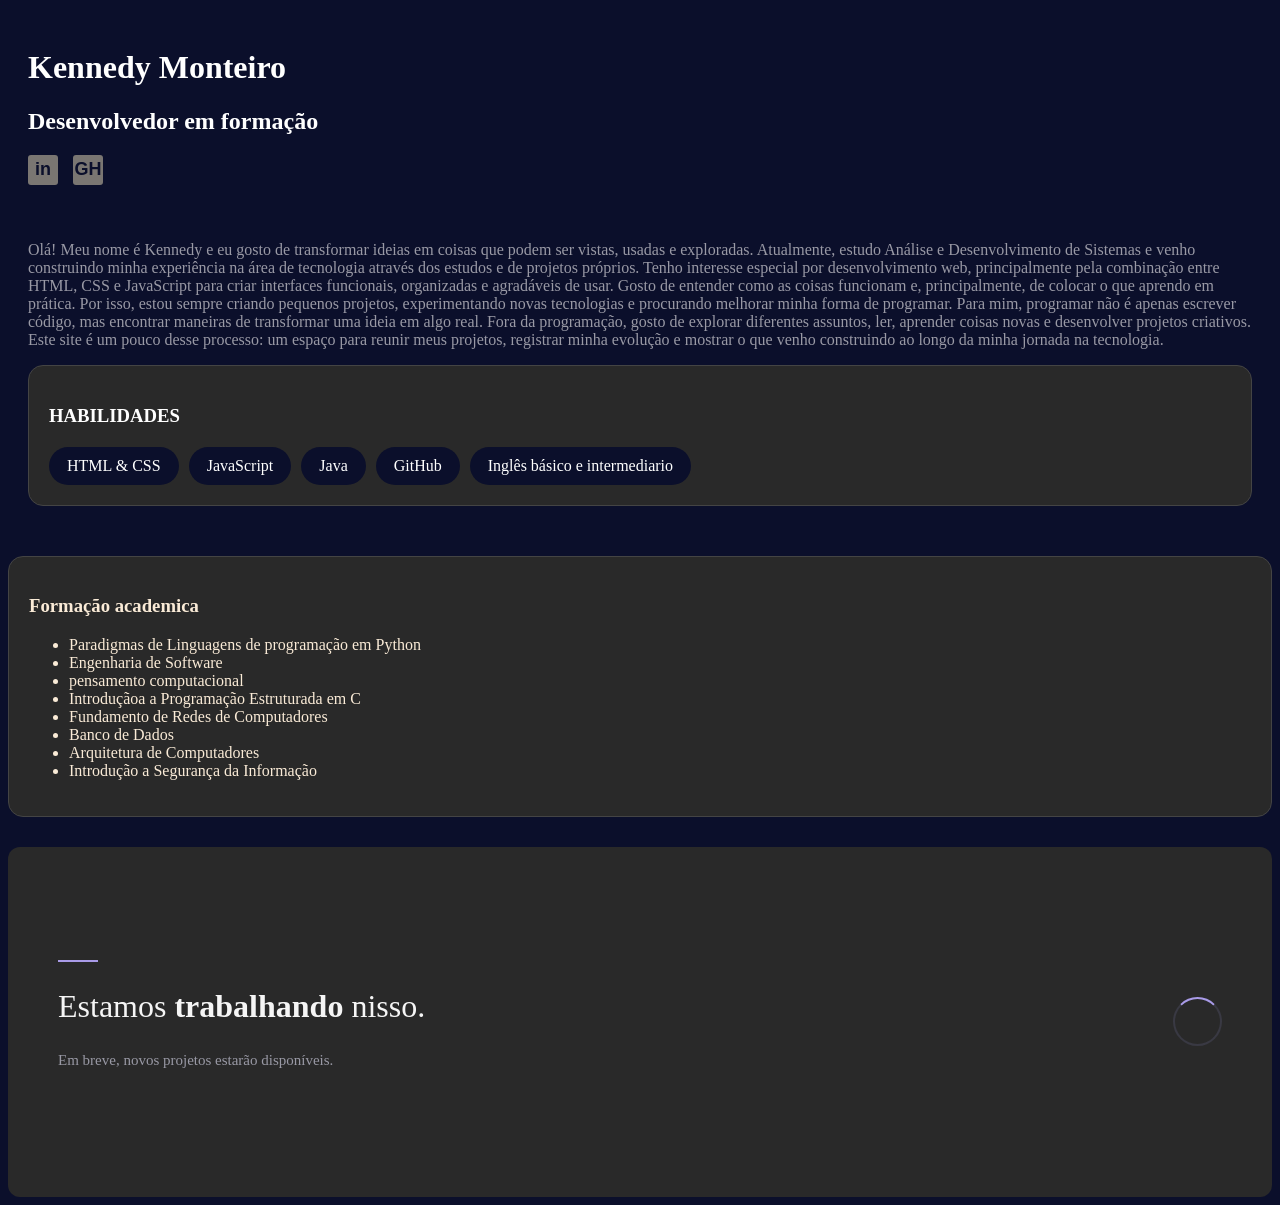
==== index.html @ 4a450b1d "upload de arquivos do site" ====
<!DOCTYPE html>
<html>
<head>
    <meta charset="UTF-8">
    <meta name="viewport" content="width= device-width, initial-scale=1.0">
    <title>blog</title>

    <link rel="stylesheet" type="text/css" href="estilo.css">
</head>
<body class="body">
    
<!--perfil-->
<div class="perfil">

<h1 class="destaque">Kennedy Monteiro</h1>

<h2>Desenvolvedor em formação</h2>

<!--sociais-->
<div class="redes">
<a href="https://www.linkedin.com/in/kennedy-monteiro-8440243bb?utm_source=share_via&utm_content=profile&utm_medium=member_android" class="linkedin">   
in
</a>

 <a href="https://github.com/okennedymonteiro20-oss" class="git">
    GH
 </a>
</div>

</div>

<!--corpo-->
<div class="corpo">

<p>Olá! Meu nome é Kennedy e eu gosto de transformar ideias em coisas que podem ser vistas, usadas e exploradas.

Atualmente, estudo Análise e Desenvolvimento de Sistemas e venho construindo minha experiência na área de tecnologia através dos estudos e de projetos próprios. Tenho interesse especial por desenvolvimento web, principalmente pela combinação entre HTML, CSS e JavaScript para criar interfaces funcionais, organizadas e agradáveis de usar.

Gosto de entender como as coisas funcionam e, principalmente, de colocar o que aprendo em prática. Por isso, estou sempre criando pequenos projetos, experimentando novas tecnologias e procurando melhorar minha forma de programar. Para mim, programar não é apenas escrever código, mas encontrar maneiras de transformar uma ideia em algo real.

Fora da programação, gosto de explorar diferentes assuntos, ler, aprender coisas novas e desenvolver projetos criativos.

Este site é um pouco desse processo: um espaço para reunir meus projetos, registrar minha evolução e mostrar o que venho construindo ao longo da minha jornada na tecnologia.</p>

<!--area de habilidades-->
<section class="habilidades">
<h3>HABILIDADES</h3>
<div class="lista-habilidades">
<span>HTML & CSS </span>
<span>JavaScript</span>
<span>Java</span>
<span>GitHub</span>
<span>Inglês básico e intermediario</span>
</div>
</section>
</div>

<!--area academica-->
<div class="academica">
    <h3>Formação academica</h3>

    <ul>
        
        <li>Paradigmas de Linguagens de programação em Python </li>
        <li>Engenharia de Software</li>
        <li>pensamento computacional</li>
        <li>Introduçãoa a Programação Estruturada em C</li>
        <li>Fundamento de Redes de Computadores</li>
        <li>Banco de Dados</li>
        <li>Arquitetura de Computadores</li>
        <li>Introdução a Segurança da Informação</li>
    
    </ul>

</div>

<!--area de projetos-->
<section class="projetos">
    <div class="aviso">
<span class="linha"></span>

<h2>
    Estamos <strong>trabalhando</strong> nisso.
</h2>
<p>
    Em breve, novos projetos estarão disponíveis.
</p>
    </div>

    <div class="loader"></div>
</section>

</body>
</html>
---- estilo.css ----
.perfil{
   
    padding: 20PX;
    border-radius: 10PX;
    color: white;

}

.corpo{
    padding: 20PX;
    border-radius: 10PX;
    color: white;
    font-family: Georgia, serif;
   
}

.corpo p {
  color: #9999a5;  
}

.body{
    background-color:#0b0f2b;
     
}

/*area de redes sociais*/
.linkedin{
    display: flex;
    justify-content: center;
    align-items: center;
    width: 30px;
    height: 30px;
    background-color: #7a7672;
    color: #0b0f2b;
    border-radius: 3px;
    text-decoration: none;
    font-family: arial, sans-serif;
    font-weight: bold;
    font-size: 18px;

    transition: 0.3s ease;
}

.linkedin:hover {
    transform: translateY(-5px);
    border-color: #a99be8;
    box-shadow: 0 10px 30px rgba(0, 0, 0, 0.3);
}

.git {
    display: flex;
    justify-content: center;
    align-items: center;
    width: 30px;
    height: 30px;
    background-color: #7a7672;
    color: #0b0f2b;
    border-radius: 3px;
    text-decoration: none;
    font-family: arial, sans-serif;
    font-weight: bold;
    font-size: 18px;

     transition: 0.3s ease;
}

.git:hover {
    transform: translateY(-5px);
    border-color: #a99be8;
    box-shadow: 0 10px 30px rgba(0, 0, 0, 0.3);
}

.redes {
display: flex;
gap: 15px;
}

/*area de habilidades*/
.habilidades {
    padding: 20px;
    border: 1px solid #444;
    border-radius: 15px;
    background-color: #292929;

     transition: 0.3s ease;
   
}

.habilidades:hover {
    transform: translateY(-5px);
    border-color: #a99be8;
    box-shadow: 0 10px 30px rgba(0, 0, 0, 0.3);

}
a:hover {
    color: white;
}

.habilidades h3 {
    margin-bottom: 20px;
}

.lista-habilidades {
    display: flex;
    gap: 10px;
    flex-wrap: wrap;
}

.lista-habilidades span {
    padding: 10px 18px;
    border-radius: 20px;
    background-color: #0b0f2b;
}

/*area academica*/
.academica {
    padding: 20px;
    border: 1px solid #444;
    border-radius: 15px;
    background-color: #292929;
    margin: 30px 0;
    color: antiquewhite;

     transition: 0.3s ease;
}

.academica:hover {
    transform: translateY(-5px);
    border-color: #a99be8;
    box-shadow: 0 10px 30px rgba(0, 0, 0, 0.3);
}
/*area de projetos*/
.projetos {
    display: flex;
    align-items: center;
    justify-content: space-between;
    padding: 50px;
    background-color: #292929;
    border-radius: 12px;
    min-height: 250px;
    color: #f5f5f5;

    transition: 0.3s ease;
}

.projetos:hover {
    transform: translateY(-5px);
    border-color: #a99be8;
    box-shadow: 0 10px 30px rgba(0, 0, 0, 0.3);
}

.aviso {
    max-width: 450px;
}

.linha {
    display: block;
    width: 40px;
    height: 2px;
    background-color: #a99be8;
    margin-bottom: 20px;
}

.aviso h2 {
    font-size: 32px;
    font-weight: 300;
}

.aviso strong {
    font-weight: 700;
}

.aviso p {
color: #9999a5;
font-size: 15px;
}

.loader {
    width: 45px;
    height: 45px;
    border: 2px solid #393943;
    border-top-color: #a99be8;
    border-radius: 50%;
    animation: girar 1s linear infinite;
}

@keyframes girar {
    to {
        transform: rotate(360deg);
    }
}
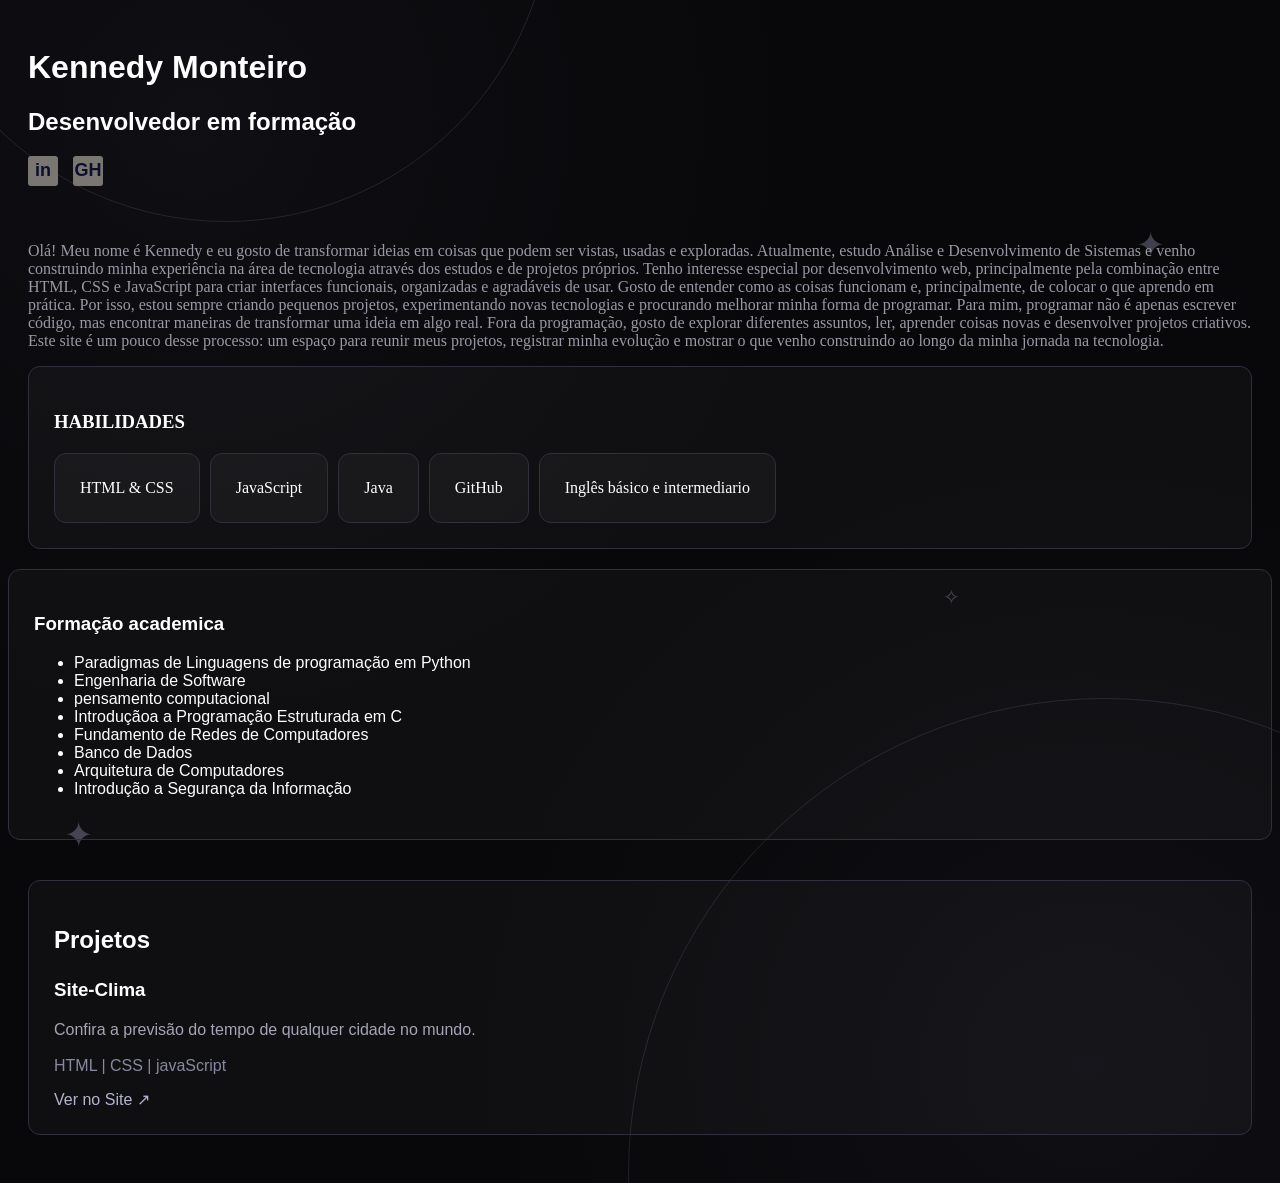
==== commit fa84475b: "atualização" ====
--- a/index.html
+++ b/index.html
@@ -3,12 +3,16 @@
 <head>
     <meta charset="UTF-8">
     <meta name="viewport" content="width= device-width, initial-scale=1.0">
-    <title>blog</title>
+    <title>Kennedy Monteiro</title>
 
     <link rel="stylesheet" type="text/css" href="estilo.css">
+     <script src="script.js" defer></script>
 </head>
 <body class="body">
-    
+<div class="estrela estrela1">✦</div>
+<div class="estrela estrela2">✦</div>
+<div class="estrela estrela3">✧</div>
+
 <!--perfil-->
 <div class="perfil">
 
@@ -75,19 +79,25 @@
 </div>
 
 <!--area de projetos-->
-<section class="projetos">
-    <div class="aviso">
-<span class="linha"></span>
+<section id="projetos">
+    <div class="projetos-container">
+        <div class="projeto">
+            <h2>Projetos</h2>
+            <h3>Site-Clima</h3>
 
-<h2>
-    Estamos <strong>trabalhando</strong> nisso.
-</h2>
-<p>
-    Em breve, novos projetos estarão disponíveis.
-</p>
+            <p>Confira a previsão do tempo
+             de qualquer cidade no mundo.
+            </p>
+
+            <span>HTML | CSS | javaScript</span>
+
+            <a href=" https://okennedymonteiro20-oss.github.io/site-clima/" 
+            target="_blank">
+            Ver no Site ↗
+        </a>
+        </div>
+
     </div>
-
-    <div class="loader"></div>
 </section>
 
 </body>
--- a/estilo.css
+++ b/estilo.css
@@ -18,9 +18,92 @@
   color: #9999a5;  
 }
 
+.estrela {
+    position: fixed;
+    color: #77778f;
+    font-size: 35px;
+    opacity: 0.5;
+    pointer-events: none;
+    z-index: -1;
+}
+
+/*parte do body*/
+
+.estrela1 {
+    top: 25%;
+    right: 9%;
+}
+
+.estrela2 {
+    bottom: 5%;
+    left: 5%;
+}
+
+.estrela3 {
+    top: 65%;
+    right: 25%;
+    font-size: 20px;
+}
+
 .body{
-    background-color:#0b0f2b;
-     
+      min-height: 100vh;
+    color: #ffffff;
+    font-family: Arial, sans-serif;
+
+    background:
+        radial-gradient(
+            ellipse at 15% 10%,
+            rgba(65, 65, 90, 0.12),
+            transparent 40%
+        ),
+        radial-gradient(
+            ellipse at 85% 90%,
+            rgba(75, 75, 110, 0.10),
+            transparent 40%
+        ),
+        #08080a;
+
+    overflow-x: hidden;
+    position: relative;
+    isolation: isolate;
+}
+
+/* Curva superior */
+body::before {
+     content: "";
+    position: fixed;
+
+    width: 650px;
+    height: 650px;
+
+    border: 1px solid rgba(170, 170, 200, 0.15);
+    border-radius: 50%;
+
+    top: -430px;
+    left: -100px;
+
+    pointer-events: none;
+    z-index: -1;
+
+}
+
+/* Curva inferior */
+
+body::after {
+    content: "";
+    position: fixed;
+
+    width: 950px;
+    height: 950px;
+
+    border: 1px solid rgba(170, 170, 200, 0.15);
+    border-radius: 50%;
+
+    bottom: -750px;
+    right: -300px;
+
+    pointer-events: none;
+    z-index: -1;
 }
 
 /*area de redes sociais*/
@@ -77,12 +160,12 @@
 
 /*area de habilidades*/
 .habilidades {
-    padding: 20px;
-    border: 1px solid #444;
-    border-radius: 15px;
-    background-color: #292929;
-
-     transition: 0.3s ease;
+   background: rgba(255, 255, 255, 0.03);
+    border: 1px solid #30303d;
+    border-radius: 12px;
+    padding: 25px;
+    color: #ffffff;
+    transition: 0.3s;
    
 }
 
@@ -107,21 +190,22 @@
 }
 
 .lista-habilidades span {
-    padding: 10px 18px;
-    border-radius: 20px;
-    background-color: #0b0f2b;
+   background: rgba(255, 255, 255, 0.03);
+    border: 1px solid #30303d;
+    border-radius: 12px;
+    padding: 25px;
+    color: #ffffff;
+    transition: 0.3s;
 }
 
 /*area academica*/
 .academica {
-    padding: 20px;
-    border: 1px solid #444;
-    border-radius: 15px;
-    background-color: #292929;
-    margin: 30px 0;
-    color: antiquewhite;
-
-     transition: 0.3s ease;
+     background: rgba(255, 255, 255, 0.03);
+    border: 1px solid #30303d;
+    border-radius: 12px;
+    padding: 25px;
+    color: #ffffff;
+    transition: 0.3s;
 }
 
 .academica:hover {
@@ -129,63 +213,63 @@
     border-color: #a99be8;
     box-shadow: 0 10px 30px rgba(0, 0, 0, 0.3);
 }
+
 /*area de projetos*/
-.projetos {
-    display: flex;
-    align-items: center;
-    justify-content: space-between;
-    padding: 50px;
-    background-color: #292929;
-    border-radius: 12px;
-    min-height: 250px;
-    color: #f5f5f5;
-
-    transition: 0.3s ease;
-}
-
-.projetos:hover {
-    transform: translateY(-5px);
-    border-color: #a99be8;
-    box-shadow: 0 10px 30px rgba(0, 0, 0, 0.3);
-}
-
-.aviso {
-    max-width: 450px;
-}
-
-.linha {
+
+#projetos {
+    padding: 40px 20px;
+    color: #ffffff;
+
+}
+
+#projetos h2 {
+    color: #ffffff;
+    margin-bottom: 25px;
+}
+
+.projetos-container {
+    display: grid;
+    grid-template-columns: repeat(auto-fit, minmax(250px, 1fr));
+    gap: 20px;
+}
+
+.projeto {
+    background: rgba(255, 255, 255, 0.03);
+    border: 1px solid #30303d;
+    border-radius: 12px;
+    padding: 25px;
+    color: #ffffff;
+    transition: 0.3s;
+}
+
+.projeto h3 {
+    color: #ffffff;
+    margin-bottom: 15px;
+}
+
+.projeto p {
+    color: #a5a5b5;
+    margin-bottom: 15px;
+    line-height: 1.6;
+}
+
+.projeto span {
     display: block;
-    width: 40px;
-    height: 2px;
-    background-color: #a99be8;
-    margin-bottom: 20px;
-}
-
-.aviso h2 {
-    font-size: 32px;
-    font-weight: 300;
-}
-
-.aviso strong {
-    font-weight: 700;
-}
-
-.aviso p {
-color: #9999a5;
-font-size: 15px;
-}
-
-.loader {
-    width: 45px;
-    height: 45px;
-    border: 2px solid #393943;
-    border-top-color: #a99be8;
-    border-radius: 50%;
-    animation: girar 1s linear infinite;
-}
-
-@keyframes girar {
-    to {
-        transform: rotate(360deg);
-    }
-}+    color: #8888a0;
+    margin-bottom: 15px;
+}
+
+.projeto a {
+    color: #b4b4d0;
+    text-decoration: none;
+}
+    .projeto a:hover {
+    color: #ffffff;
+}    
+
+.projeto:hover {
+    transform: translateY(-5px);
+    border-color: #a99be8;
+}
+
+
